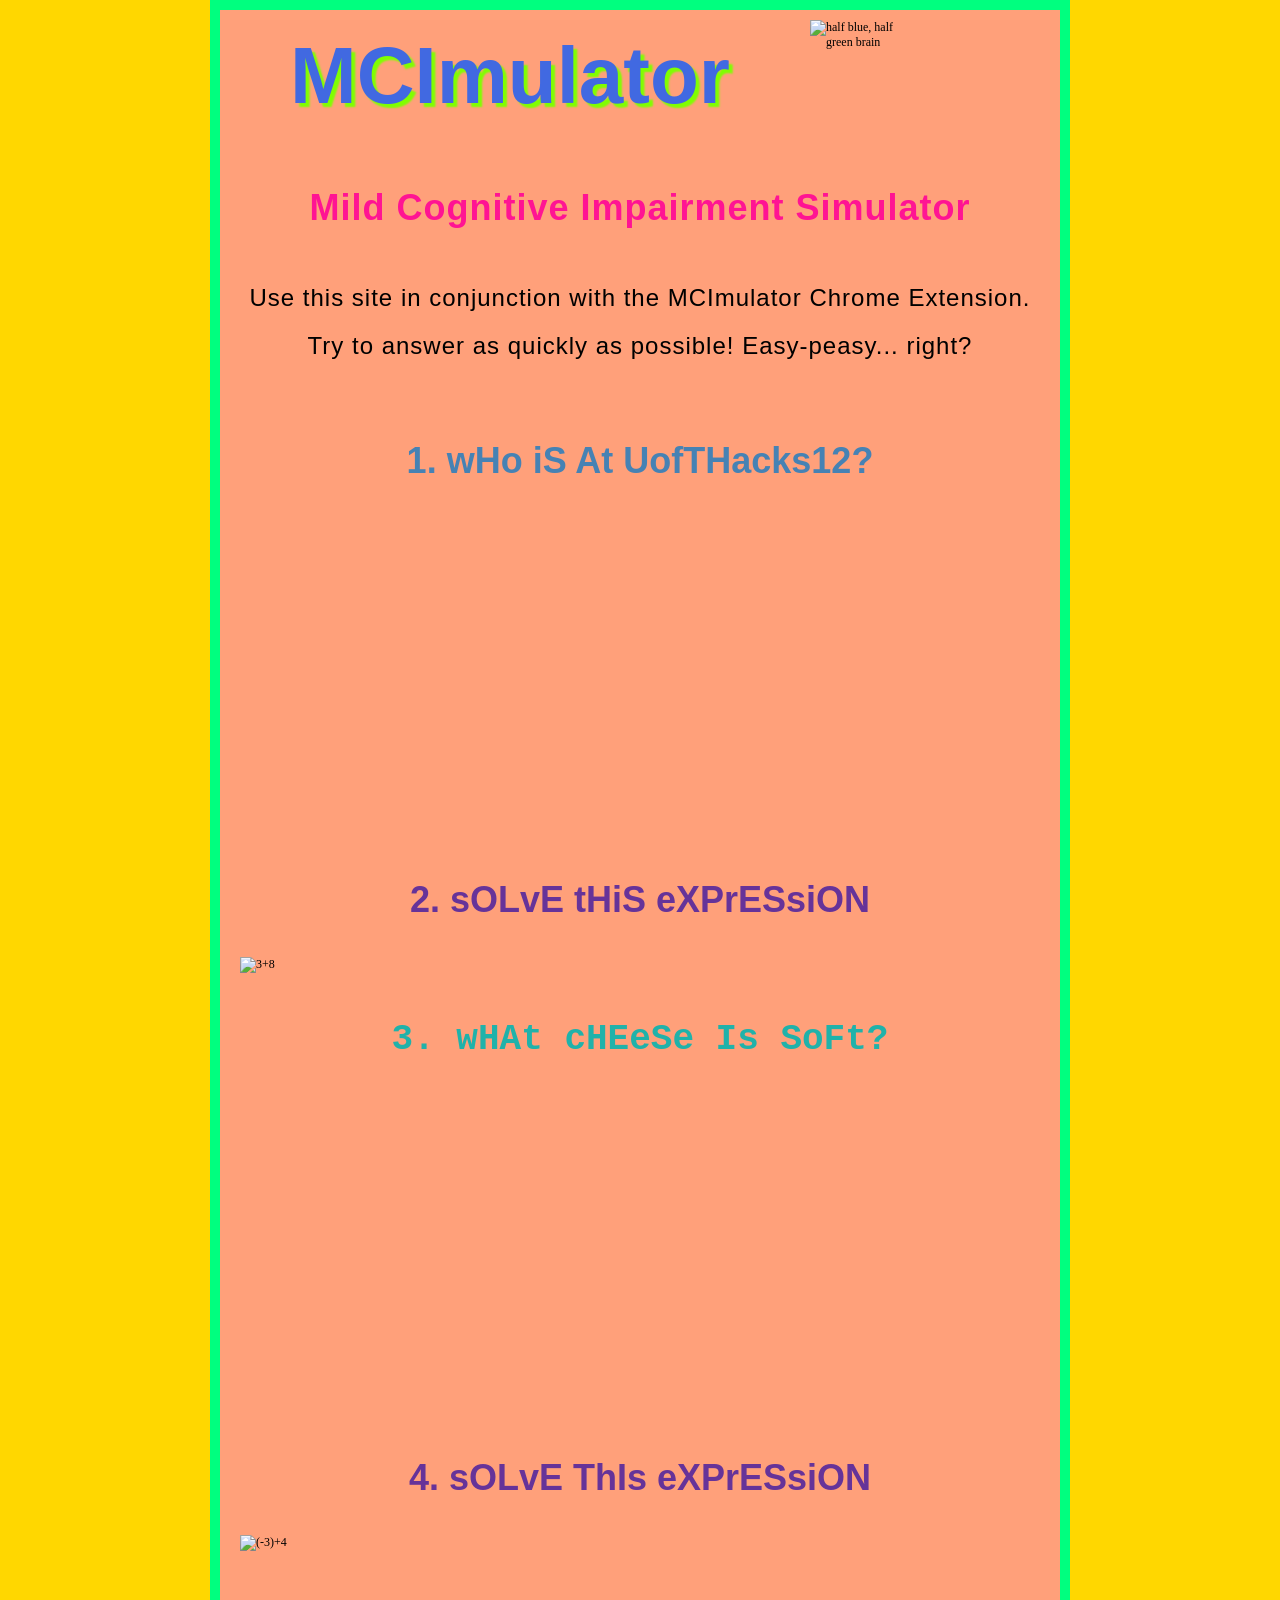
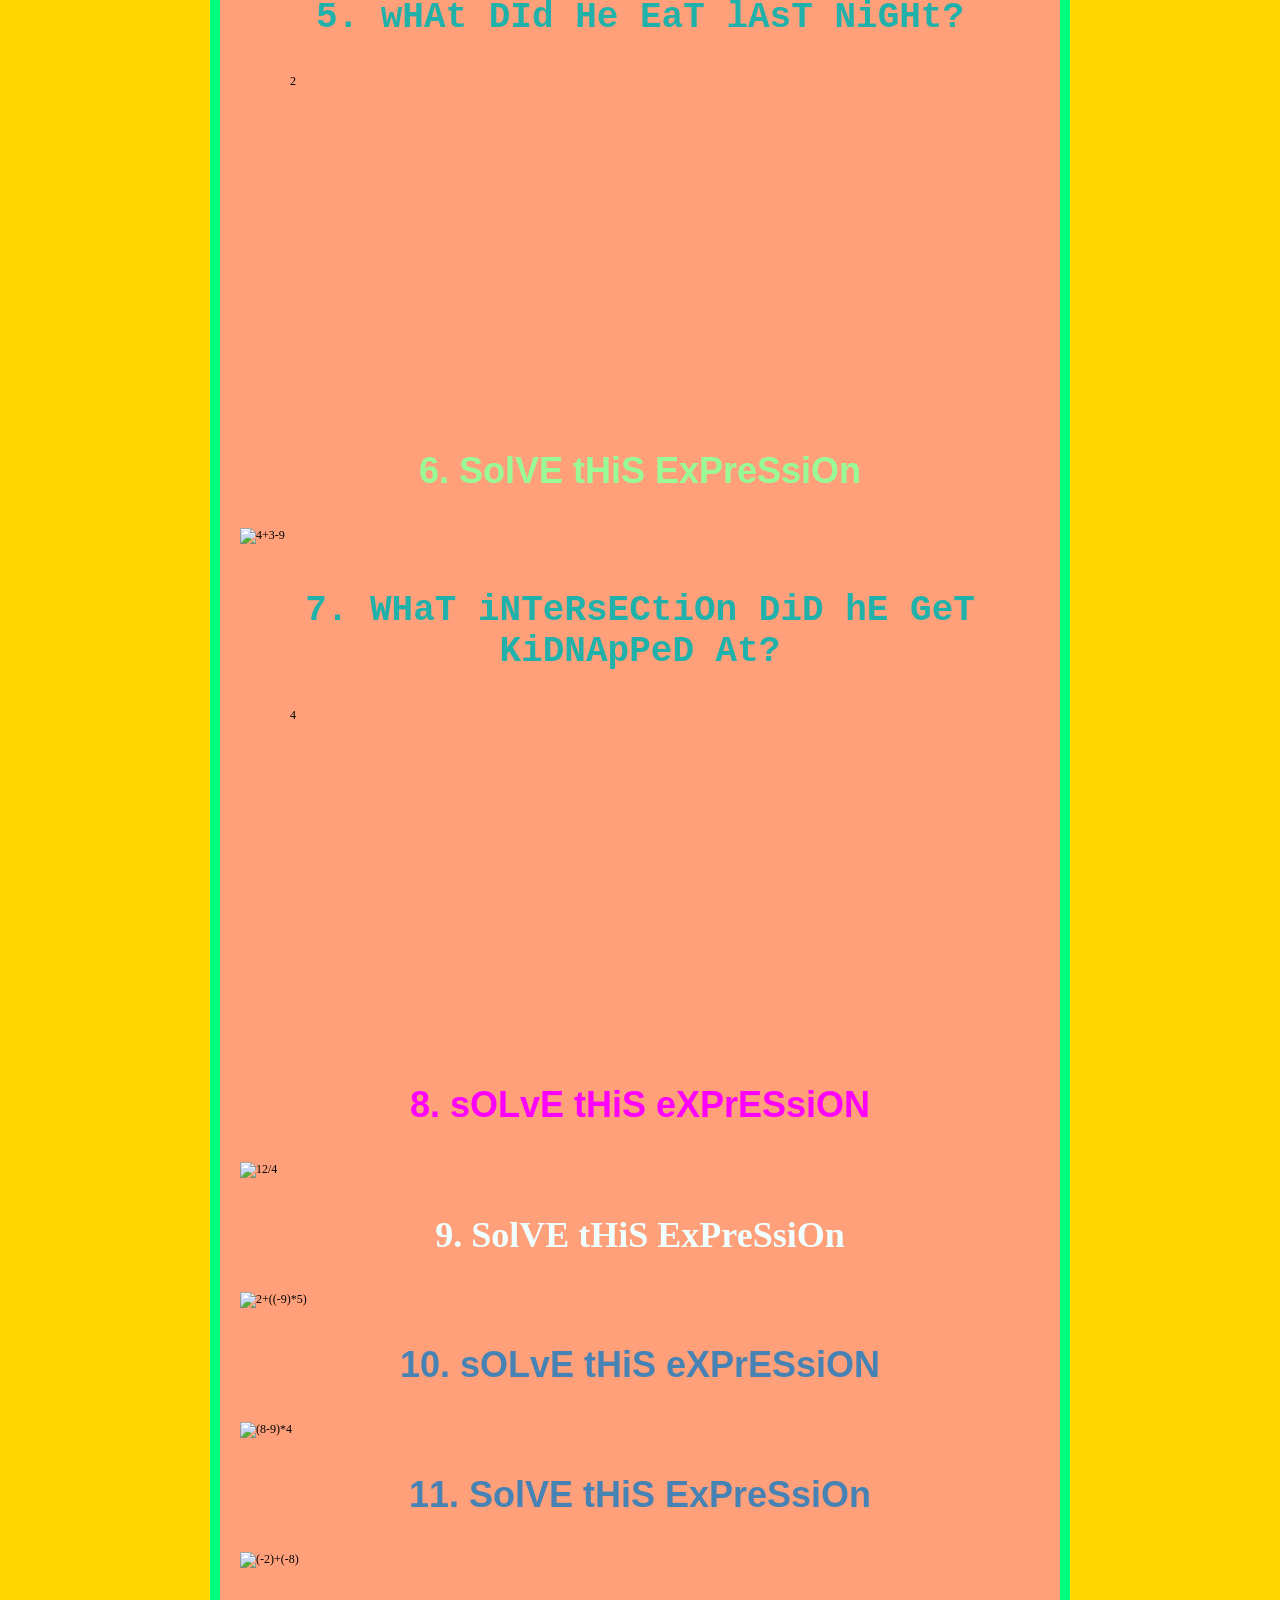
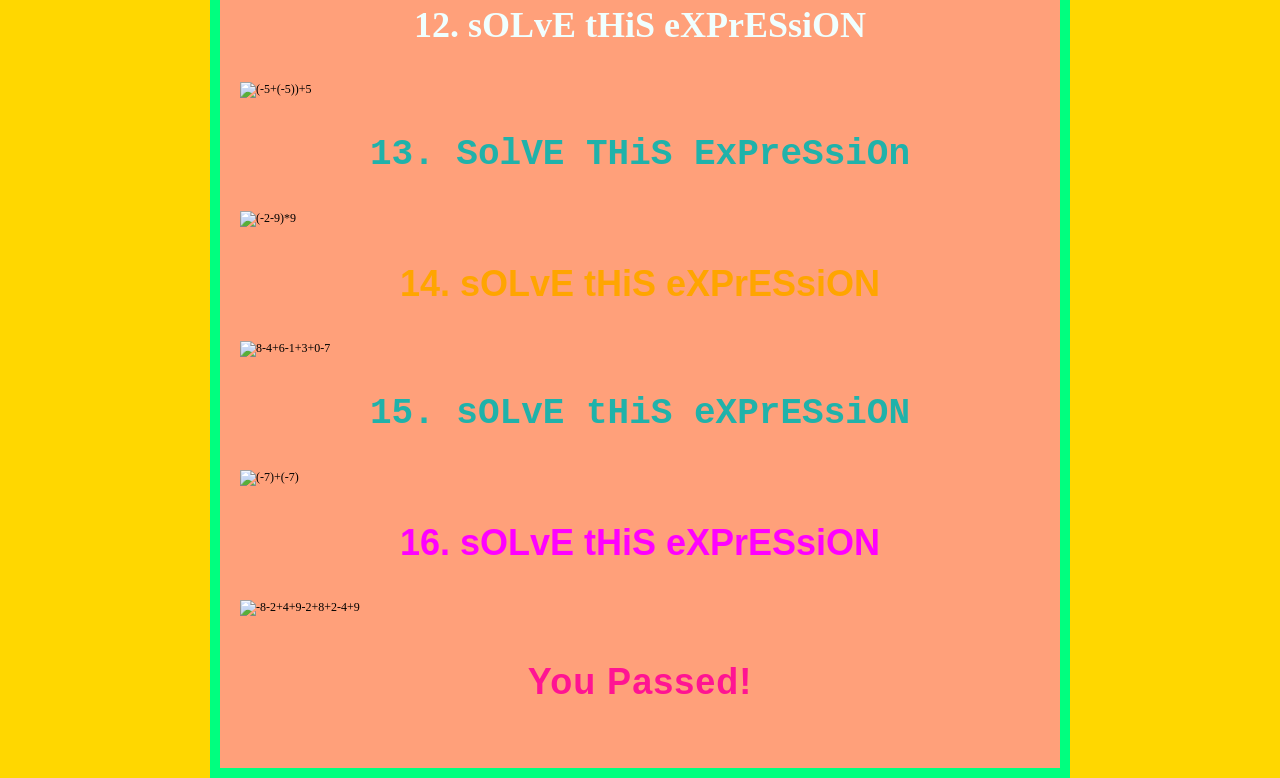
==== index.html @ c7f9fdfa "Rename mci.html to index.html" ====
<!doctype html>
<html lang="en-US">
  <head>
    <meta charset="utf-8" />
    <meta name="viewport" content="width=device-width" />
    <title>MCImulator</title>
    <link href="styles.css" rel="stylesheet" />

  </head>
  <body>
    <div id="container">
        <h1 style="display: flex; align-items: center; justify-content: center; gap: 1px;">MCImulator</h1>
        <img src="media/MCImulation Logo.png" alt="half blue, half green brain" width="100">
    </div>
    <!-- <h1 style="display: flex; align-items: center; justify-content: center; gap: 1px;">MCImulator <img src="media/MCImulation Logo.png" alt="half blue, half green brain" width="100"></h1> -->
    <h2><span class="l1">M</span>ild <span class="l1">C</span>ognitive <span class="l1">I</span>mpairment Si<span>mulator</span></h2>
    <p>
        Use this site in conjunction with the MCImulator Chrome Extension. Try to answer as quickly as possible! Easy-peasy... right?
    </p>
    <div id="vid">
    <h3 class="arial">1. wHo iS At UofTHacks12?</h3> 
    <iframe width="560" height="315" src="https://www.youtube.com/embed/pfW7YsbpO_c?si=8hhkk6MsykZkpwjB" title="YouTube video player" frameborder="0" allow="accelerometer; autoplay; clipboard-write; encrypted-media; gyroscope; picture-in-picture; web-share" referrerpolicy="strict-origin-when-cross-origin" allowfullscreen></iframe>
    <!--george--> 
    </div>

    <h3 class="brush">2. sOLvE tHiS eXPrESsiON</h3> 
    <img src="media/MCI Presentation.png" alt="3+8">
    
    <div id="vid">
    <h3 class="courier">3. wHAt cHEeSe Is SoFt?</h3> 
    <iframe width="560" height="315" src="https://www.youtube.com/embed/h5Y9ZPLL_ys?si=SD8R52aSWU7B4dAI" title="YouTube video player" frameborder="0" allow="accelerometer; autoplay; clipboard-write; encrypted-media; gyroscope; picture-in-picture; web-share" referrerpolicy="strict-origin-when-cross-origin" allowfullscreen></iframe>
    <!--mozzarella-->
    </div>

    <h3 class="brush">4. sOLvE ThIs eXPrESsiON</h3>
    <img src="media/MCI Presentation (1).png" alt="(-3)+4">

    <div id="vid">
    <h3 class="courier">5. wHAt DId He EaT lAsT NiGHt?</h3> 2
    <iframe width="560" height="315" src="https://www.youtube.com/embed/h5Y9ZPLL_ys?si=SD8R52aSWU7B4dAI" title="YouTube video player" frameborder="0" allow="accelerometer; autoplay; clipboard-write; encrypted-media; gyroscope; picture-in-picture; web-share" referrerpolicy="strict-origin-when-cross-origin" allowfullscreen></iframe>
    <!--pizza-->
    </div>

    <h3 class="georgia">6. SolVE tHiS ExPreSsiOn</h3>
    <img src="media/MCI Presentation (2).png" alt="4+3-9">

    <div id="vid">
    <h3 class="courier">7. WHaT iNTeRsECtiOn DiD hE GeT KiDNApPeD At?</h3> 4
    <iframe width="560" height="315" src="https://www.youtube.com/embed/x5O-ogZG8YE?si=rs9aTroU1ZlmFCUt" title="YouTube video player" frameborder="0" allow="accelerometer; autoplay; clipboard-write; encrypted-media; gyroscope; picture-in-picture; web-share" referrerpolicy="strict-origin-when-cross-origin" allowfullscreen></iframe>
    <!--spadina and yonge-->
    </div>

    <h3 class="century">8. sOLvE tHiS eXPrESsiON</h3>
    <img src="media/MCI Presentation (3).png" alt="12/4">
    <h3 class="roman">9. SolVE tHiS ExPreSsiOn</h3>
    <img src="media/MCI Presentation (4).png" alt="2+((-9)*5)">
    <h3 class="arial">10. sOLvE tHiS eXPrESsiON</h3>
    <img src="media/MCI Presentation (5).png" alt="(8-9)*4">
    <h3 class="arial">11. SolVE tHiS ExPreSsiOn</h3>
    <img src="media/MCI Presentation (6).png" alt="(-2)+(-8)">
    <h3 class="roman">12. sOLvE tHiS eXPrESsiON</h3>
    <img src="media/MCI Presentation (7).png" alt="(-5+(-5))+5">
    <h3 class="courier">13. SolVE THiS ExPreSsiOn</h3>
    <img src="media/MCI Presentation (8).png" alt="(-2-9)*9">
    <h3 class="bradley">14. sOLvE tHiS eXPrESsiON</h3> 
    <img src="media/MCI Presentation (9).png" alt="8-4+6-1+3+0-7">
    <h3 class="courier">15. sOLvE tHiS eXPrESsiON</h3>
    <img src="media/MCI Presentation (10).png" alt="(-7)+(-7)">
    <h3 class="century">16. sOLvE tHiS eXPrESsiON</h3>
    <img src="media/MCI Presentation (11).png" alt="-8-2+4+9-2+8+2-4+9">

    <h2>You Passed!</h2>
</body>
</html>
---- styles.css ----
h2{
    color: deeppink;
    font-size: 36px;
    text-align: center;
    line-height: 2;
    letter-spacing: 1px;
    font-family: Arial, Helvetica, sans-serif

}

p{
    color: black;
    font-size: 24px;
    text-align: center;
    line-height: 2;
    letter-spacing: 1px;
    font-family: Arial, Helvetica, sans-serif
}

h1{
    display: flex;
    align-items: center;
    justify-content: center;
    gap: 1px; /* Adds space between text and image */
    color: royalblue;
    font-size: 80px;
    margin: 0px;
    padding: 10px 0px;
    text-shadow: 4px 4px 2px chartreuse;
    font-family: Arial, Helvetica, sans-serif;
}
a{
    color: rebeccapurple;
    font-size: 24px;
    line-height: 2;
    letter-spacing: 1px;
}
html{
    font-size: 12px;
    font-family: "Ubuntu", serif;
    background-color: gold;
}
body{
    width: 800px;
    margin: 0 auto;
    background-color: lightsalmon;
    padding: 0px 20px 20px 20px;
    border: 10px solid springgreen;
}
img{
    display: block;
    margin: 0 auto;
    max-width: 100%;
}
.roman{
    font-size: 36px;
    text-align: center;
    font-family: 'Times New Roman', Times, serif;
    color:azure;
}

.brush{
    font-size: 36px;
    text-align: center;
    font-family:'Lucida Sans', 'Lucida Sans Regular', 'Lucida Grande', 'Lucida Sans Unicode', Geneva, Verdana, sans-serif;
    color: rebeccapurple;
}

.courier{
    font-size: 36px;
    text-align: center;
    font-family:'Courier New', Courier, monospace;
    color: lightseagreen;
}

.century{
    font-size: 36px;
    text-align: center;
    font-family:Arial, Helvetica, sans-serif;
    color: fuchsia;
}

.bradley{
    font-size: 36px;
    text-align: center;
    font-family:Impact, Haettenschweiler, 'Arial Narrow Bold', sans-serif;
    color: orange;
}

.georgia{
    font-size: 36px;
    text-align: center;
    font-family:'Segoe UI', Tahoma, Geneva, Verdana, sans-serif;
    color: palegreen
}

.arial{
    font-size: 36px;
    text-align: center;
    font-family:'Franklin Gothic Medium', 'Arial Narrow', Arial, sans-serif;
    color: steelblue;
}

.l1{
    font-weight: bold;
}

#container{
    display: flex;
    flex-direction: row;   
    justify-content: center;
    padding:10px 50px;
}

#vid{
    display: flex;
    flex-direction: column;   
    justify-content: center;
    padding:10px 50px;
}


iframe{
    margin-left:65px;
}
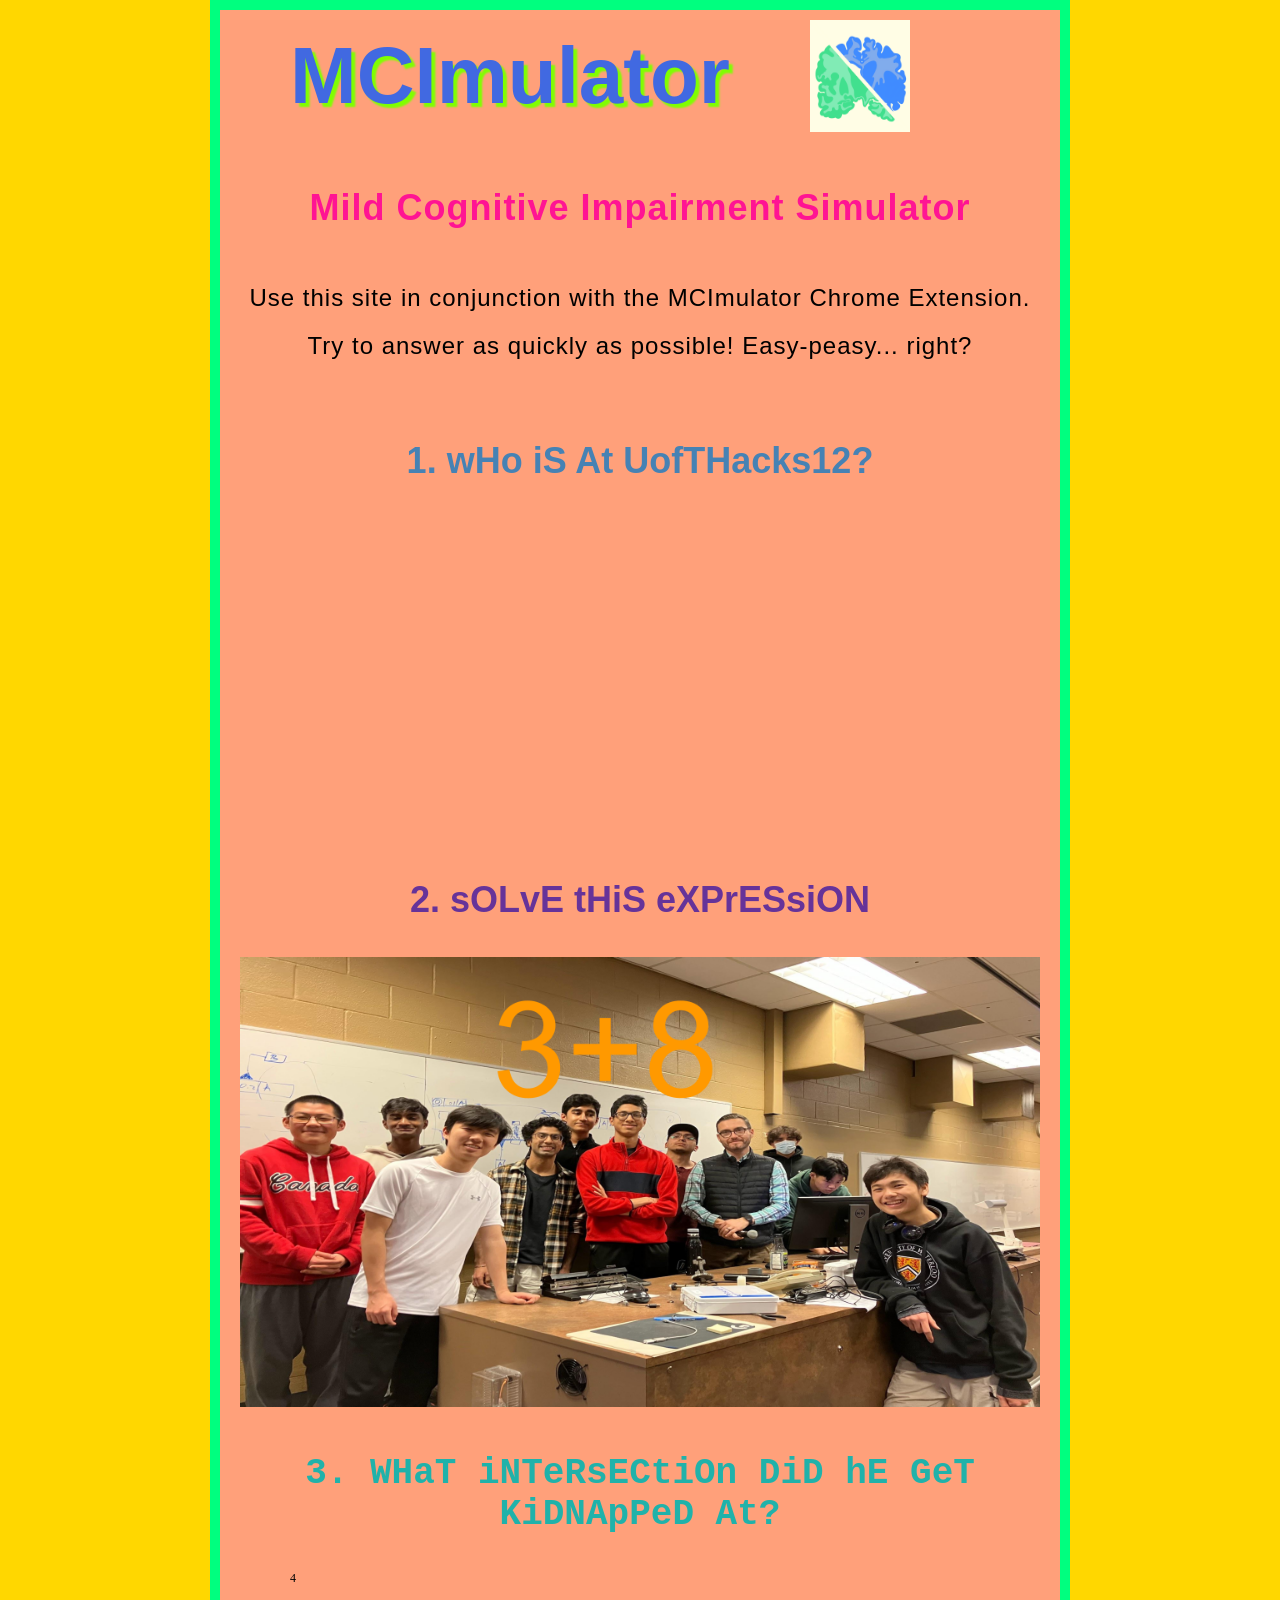
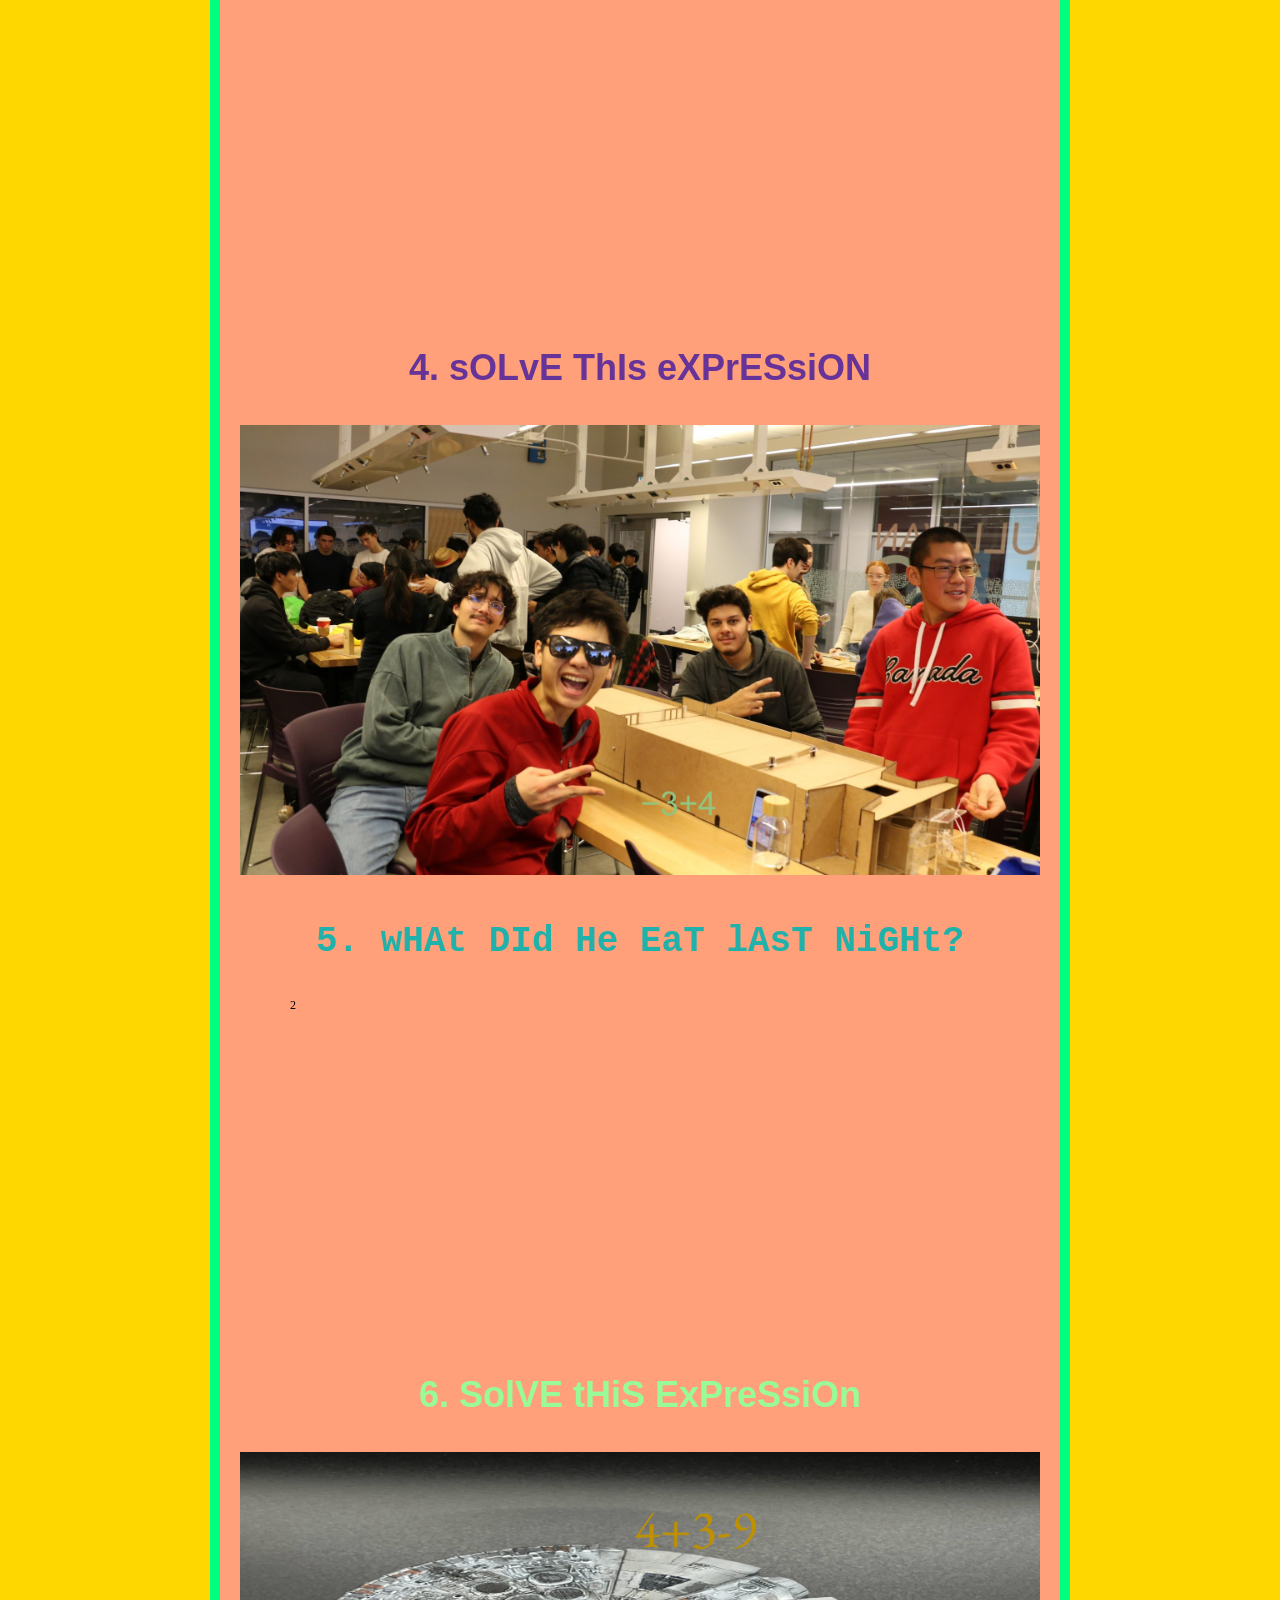
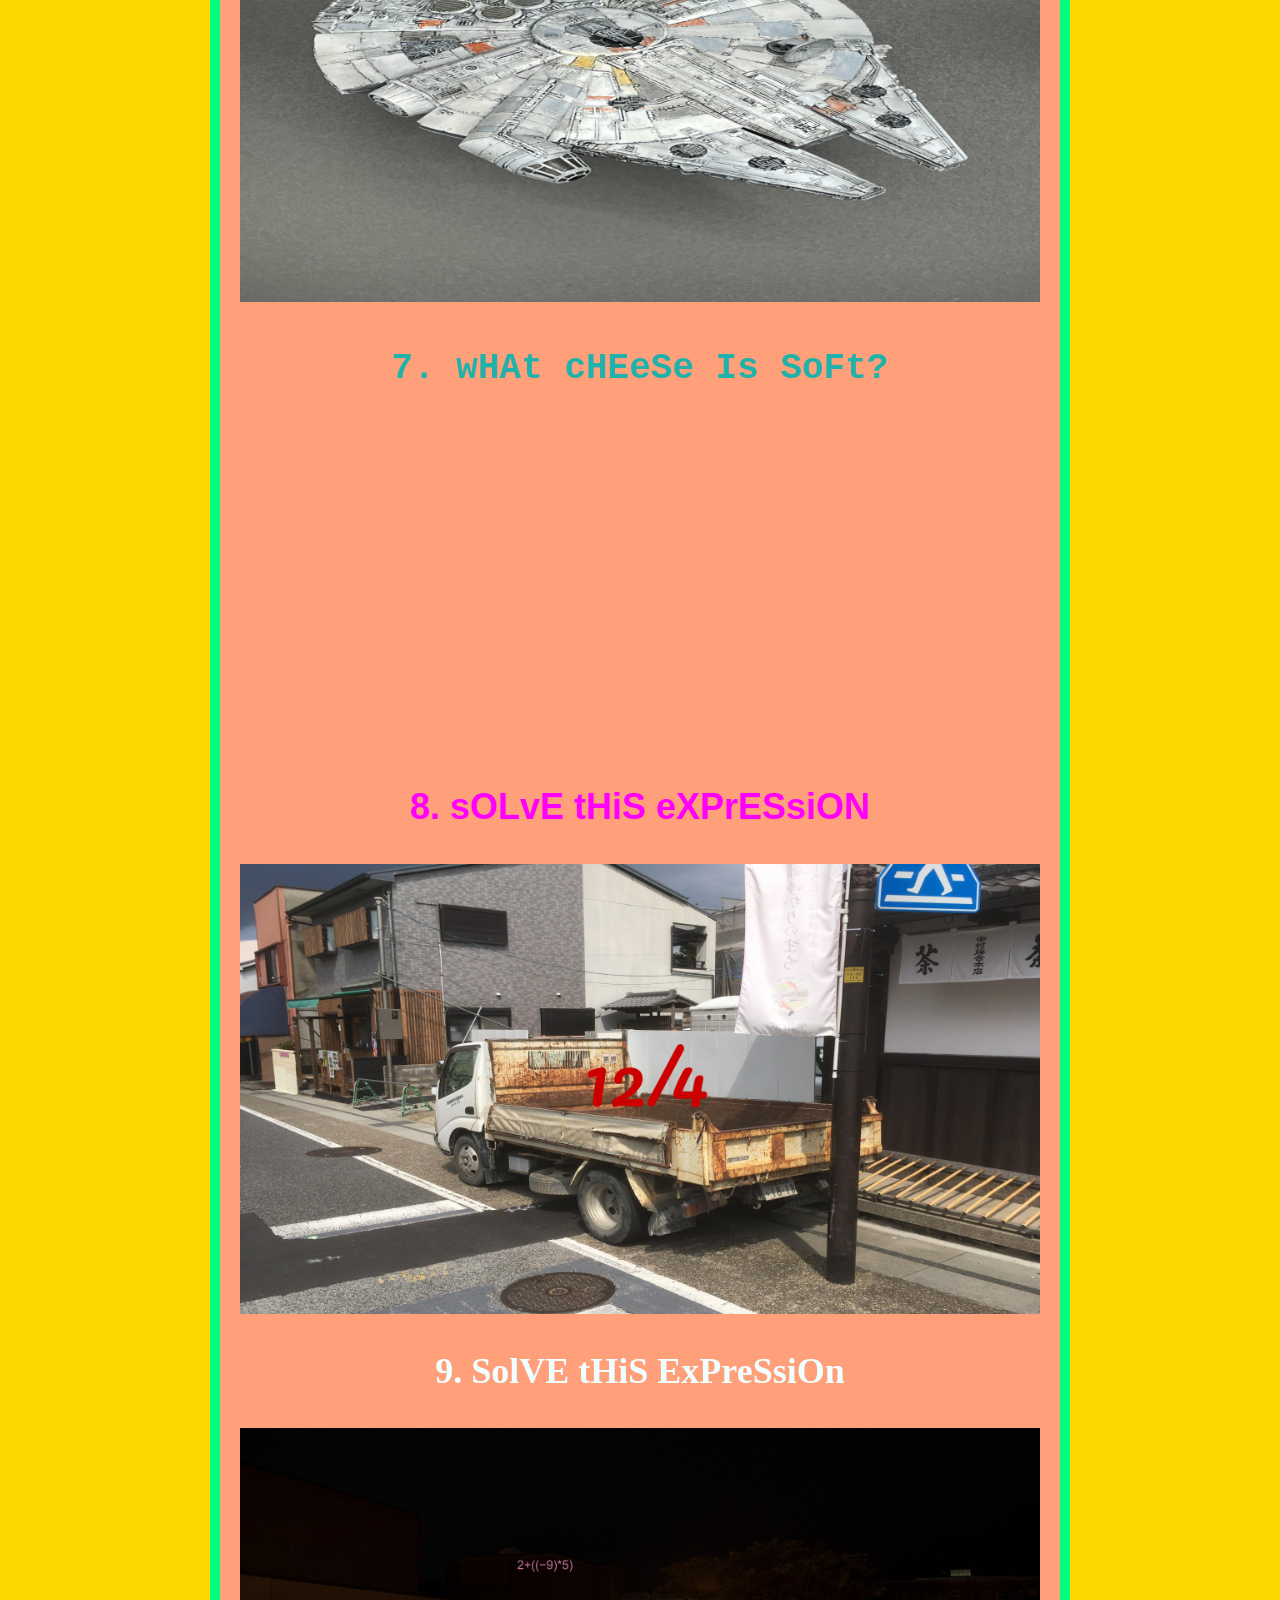
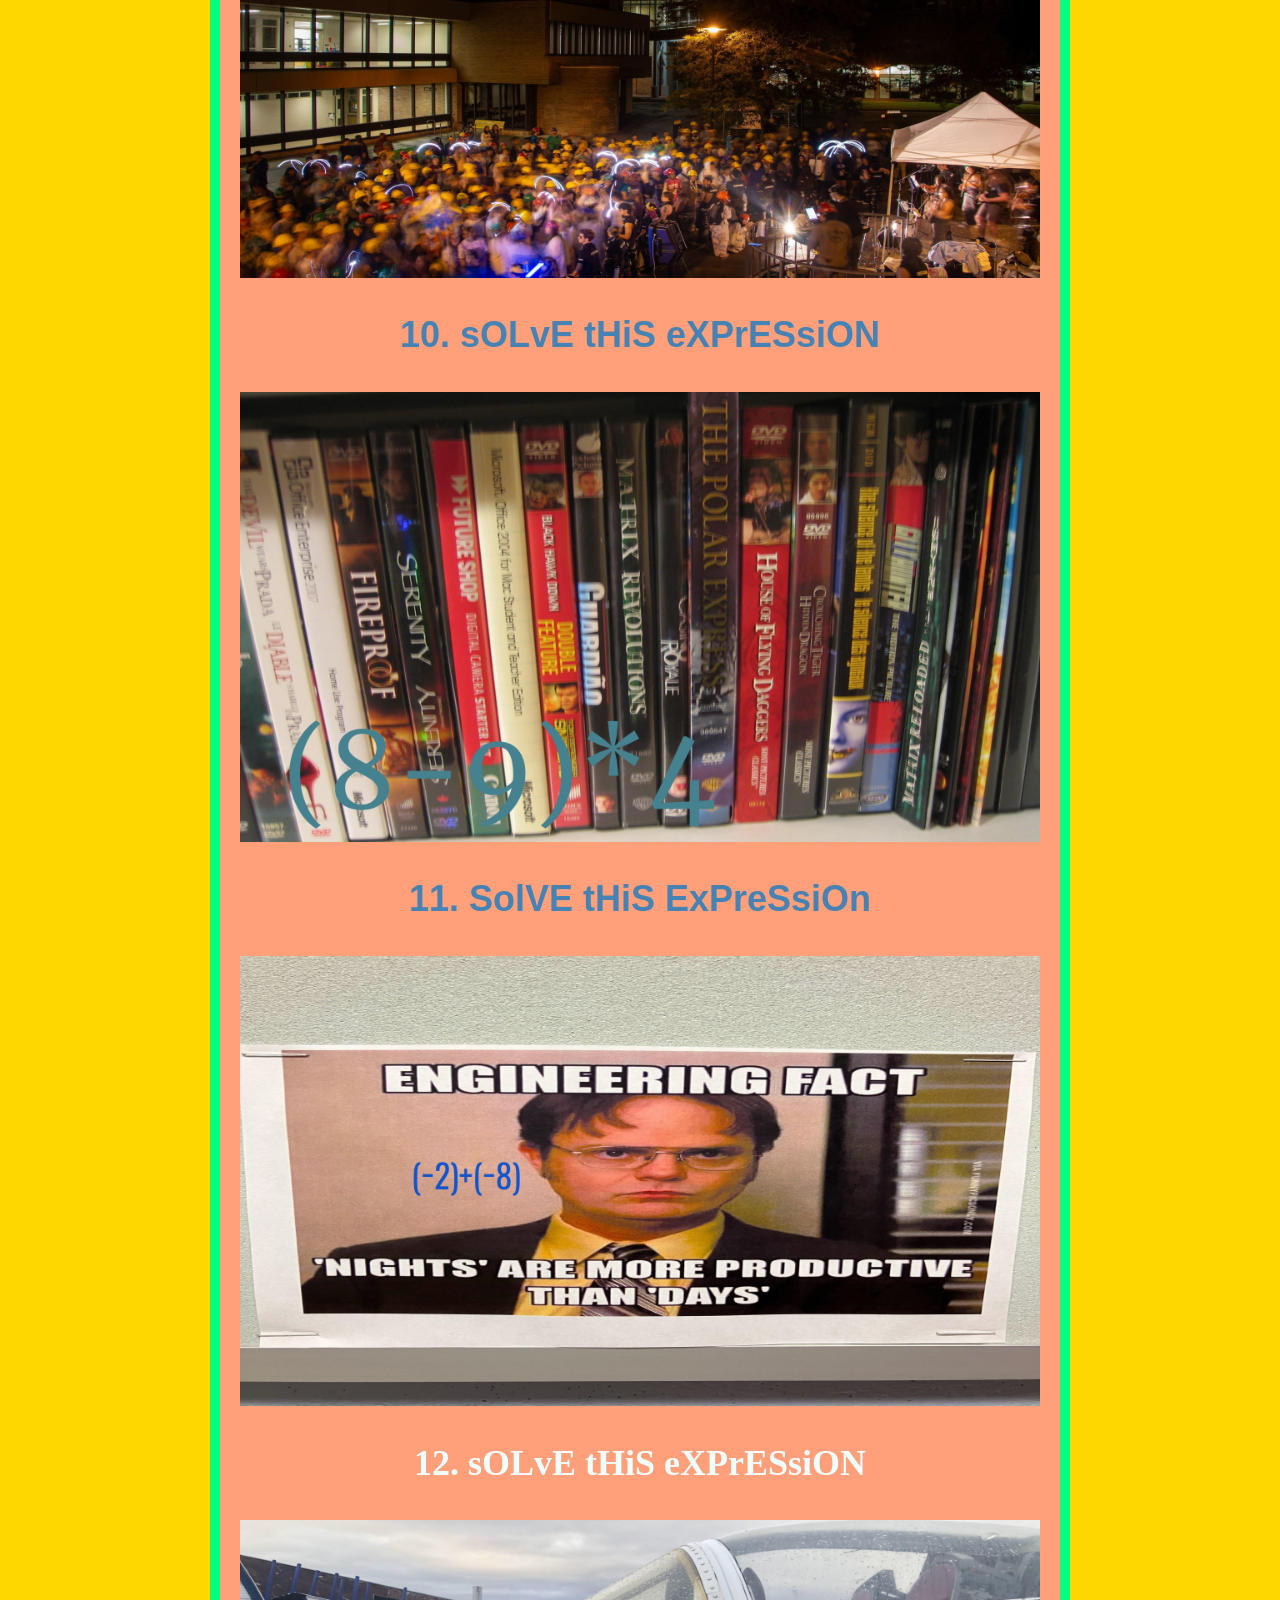
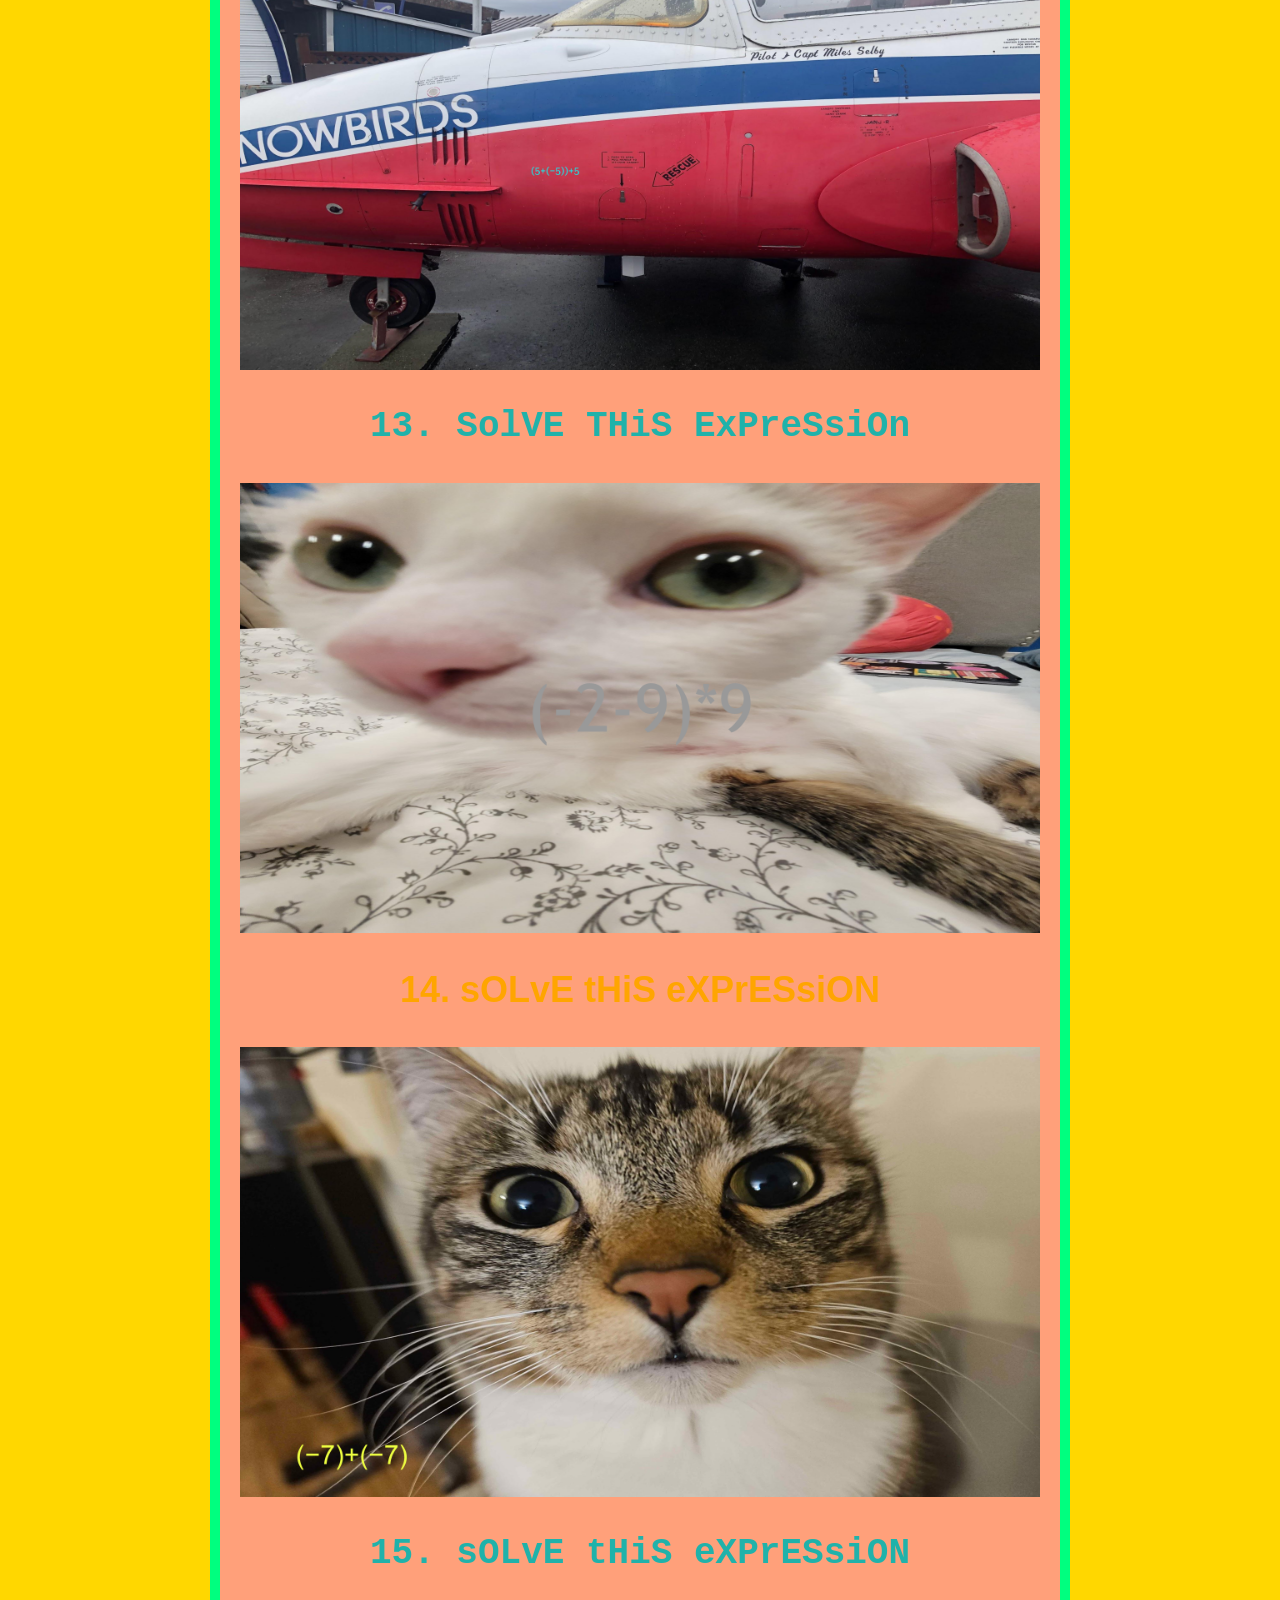
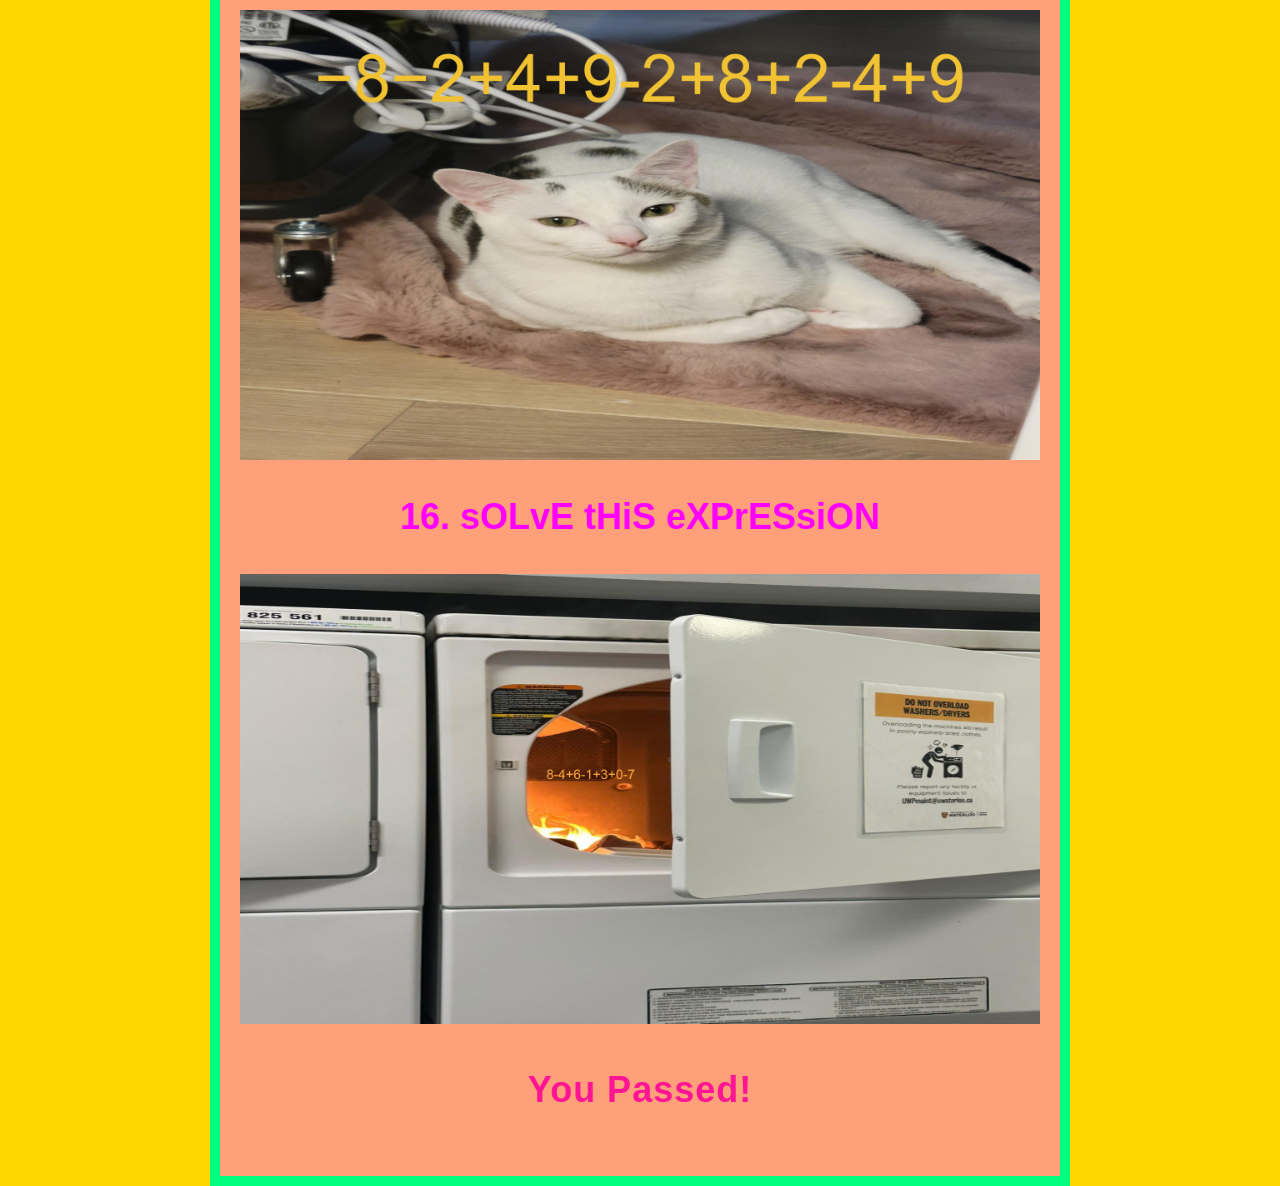
==== commit 52b2b864: "Updated video files" ====
--- a/index.html
+++ b/index.html
@@ -26,11 +26,12 @@
     <h3 class="brush">2. sOLvE tHiS eXPrESsiON</h3> 
     <img src="media/MCI Presentation.png" alt="3+8">
     
+
     <div id="vid">
-    <h3 class="courier">3. wHAt cHEeSe Is SoFt?</h3> 
-    <iframe width="560" height="315" src="https://www.youtube.com/embed/h5Y9ZPLL_ys?si=SD8R52aSWU7B4dAI" title="YouTube video player" frameborder="0" allow="accelerometer; autoplay; clipboard-write; encrypted-media; gyroscope; picture-in-picture; web-share" referrerpolicy="strict-origin-when-cross-origin" allowfullscreen></iframe>
-    <!--mozzarella-->
-    </div>
+        <h3 class="courier">3. WHaT iNTeRsECtiOn DiD hE GeT KiDNApPeD At?</h3> 4
+        <iframe width="560" height="315" src="https://www.youtube.com/embed/x5O-ogZG8YE?si=rs9aTroU1ZlmFCUt" title="YouTube video player" frameborder="0" allow="accelerometer; autoplay; clipboard-write; encrypted-media; gyroscope; picture-in-picture; web-share" referrerpolicy="strict-origin-when-cross-origin" allowfullscreen></iframe>
+        <!--spadina and yonge-->
+    </div> 
 
     <h3 class="brush">4. sOLvE ThIs eXPrESsiON</h3>
     <img src="media/MCI Presentation (1).png" alt="(-3)+4">
@@ -45,9 +46,9 @@
     <img src="media/MCI Presentation (2).png" alt="4+3-9">
 
     <div id="vid">
-    <h3 class="courier">7. WHaT iNTeRsECtiOn DiD hE GeT KiDNApPeD At?</h3> 4
-    <iframe width="560" height="315" src="https://www.youtube.com/embed/x5O-ogZG8YE?si=rs9aTroU1ZlmFCUt" title="YouTube video player" frameborder="0" allow="accelerometer; autoplay; clipboard-write; encrypted-media; gyroscope; picture-in-picture; web-share" referrerpolicy="strict-origin-when-cross-origin" allowfullscreen></iframe>
-    <!--spadina and yonge-->
+        <h3 class="courier">7. wHAt cHEeSe Is SoFt?</h3> 
+        <iframe width="560" height="315" src="https://www.youtube.com/embed/X0xkzBjS4HY?si=NI1M-CxV5UbT_n-z" title="YouTube video player" frameborder="0" allow="accelerometer; autoplay; clipboard-write; encrypted-media; gyroscope; picture-in-picture; web-share" referrerpolicy="strict-origin-when-cross-origin" allowfullscreen></iframe>
+        <!--mozzarella-->
     </div>
 
     <h3 class="century">8. sOLvE tHiS eXPrESsiON</h3>
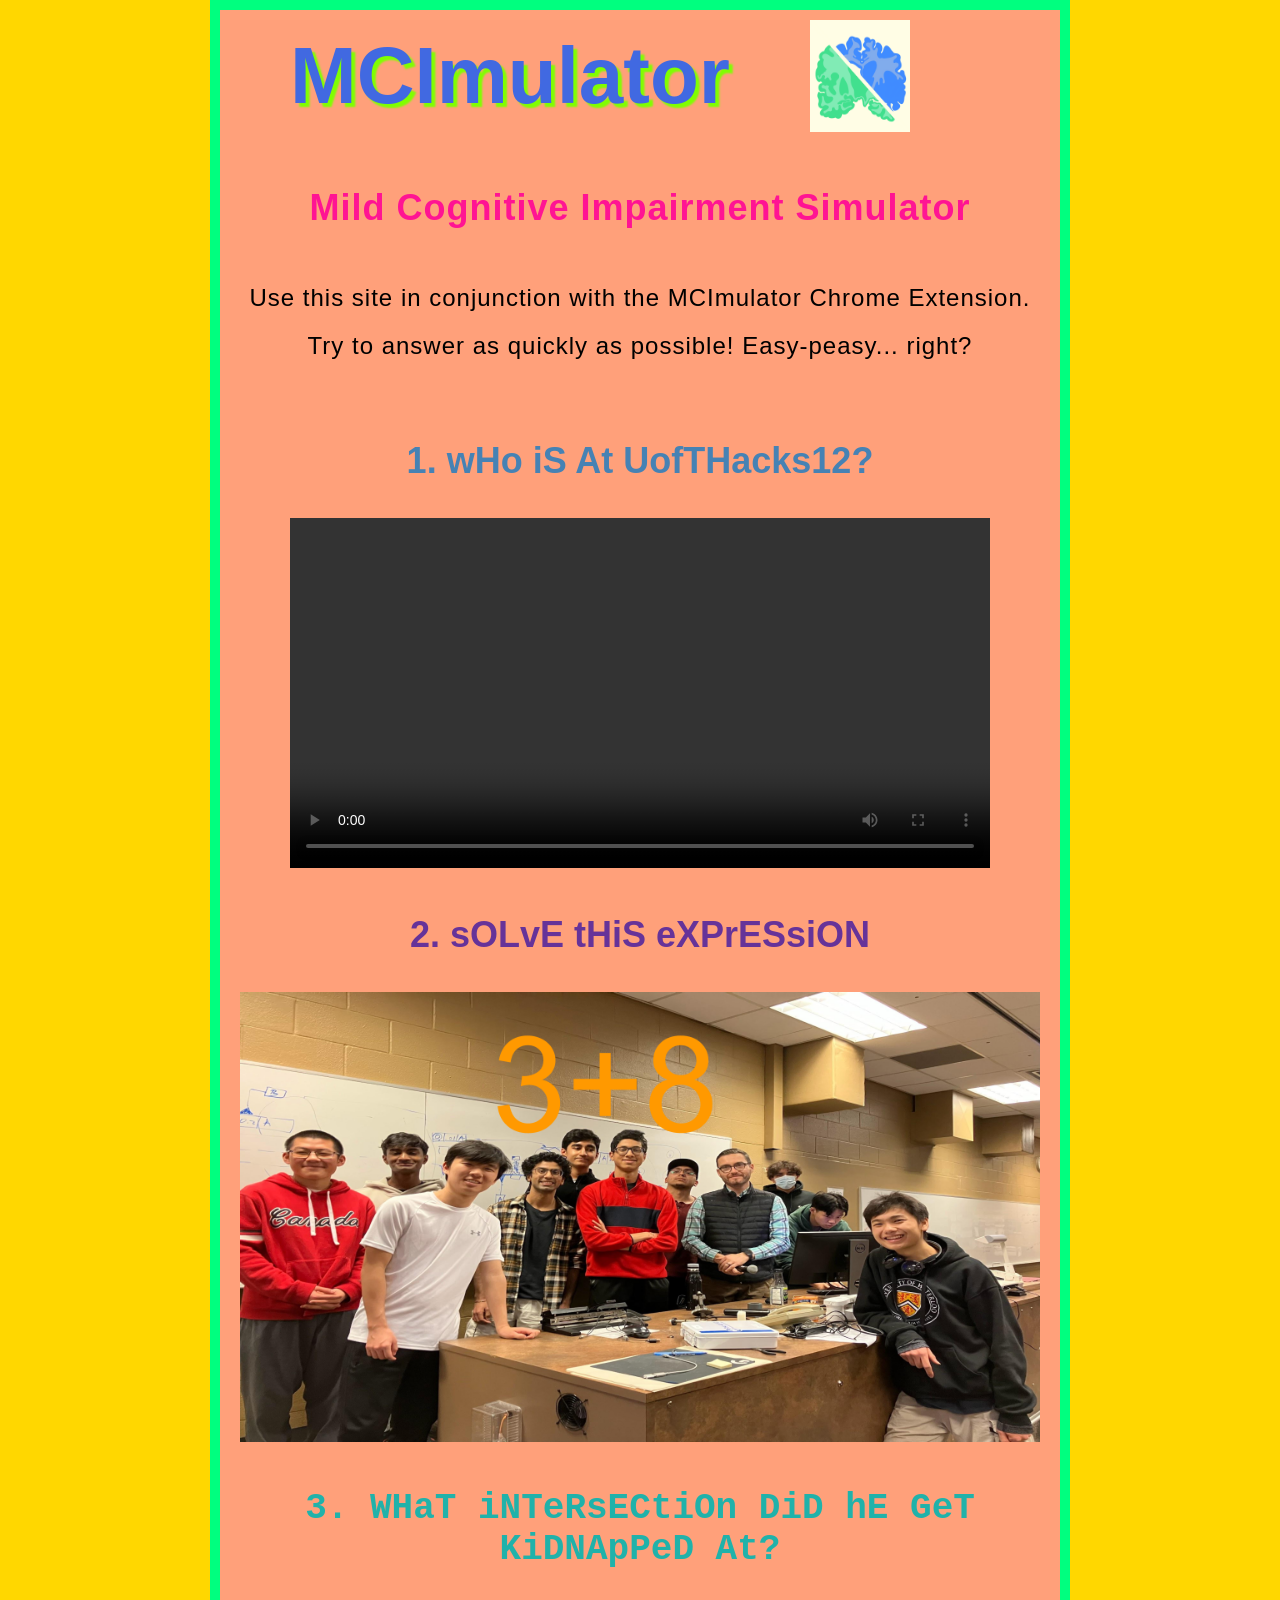
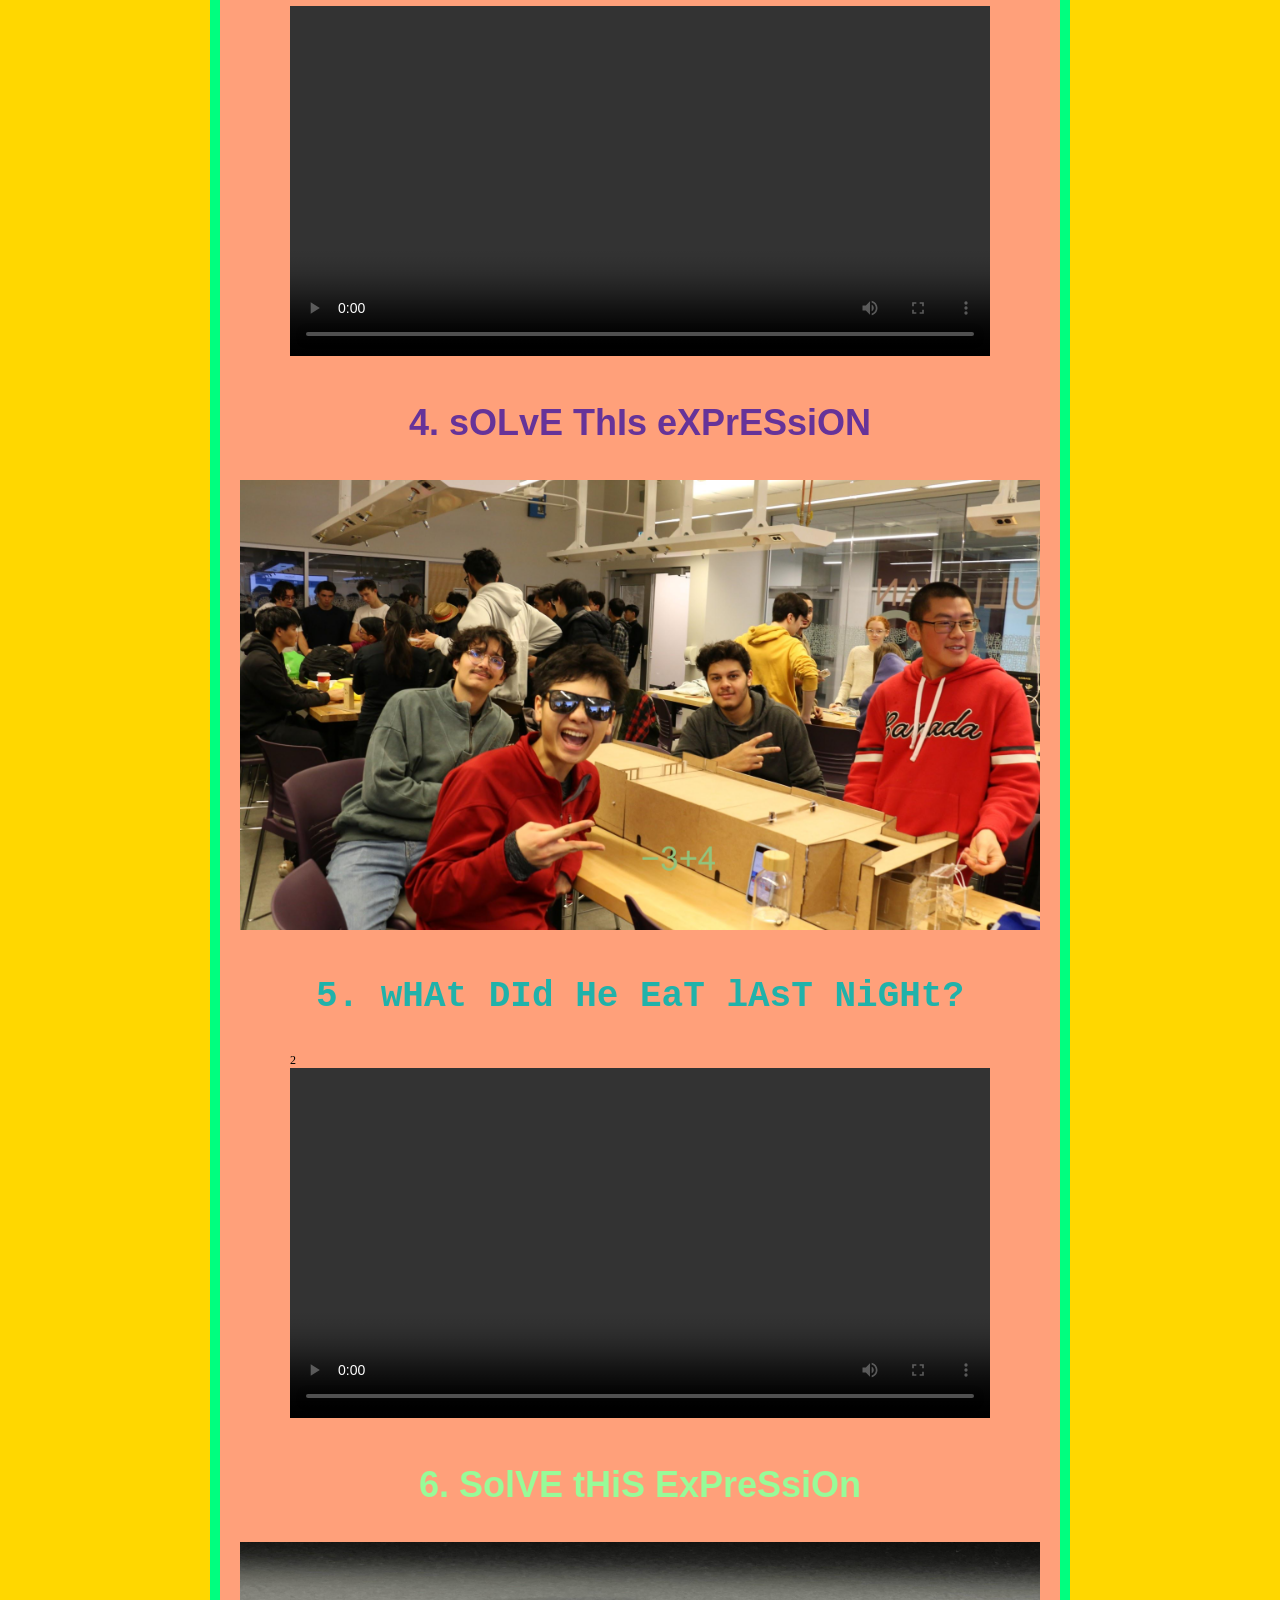
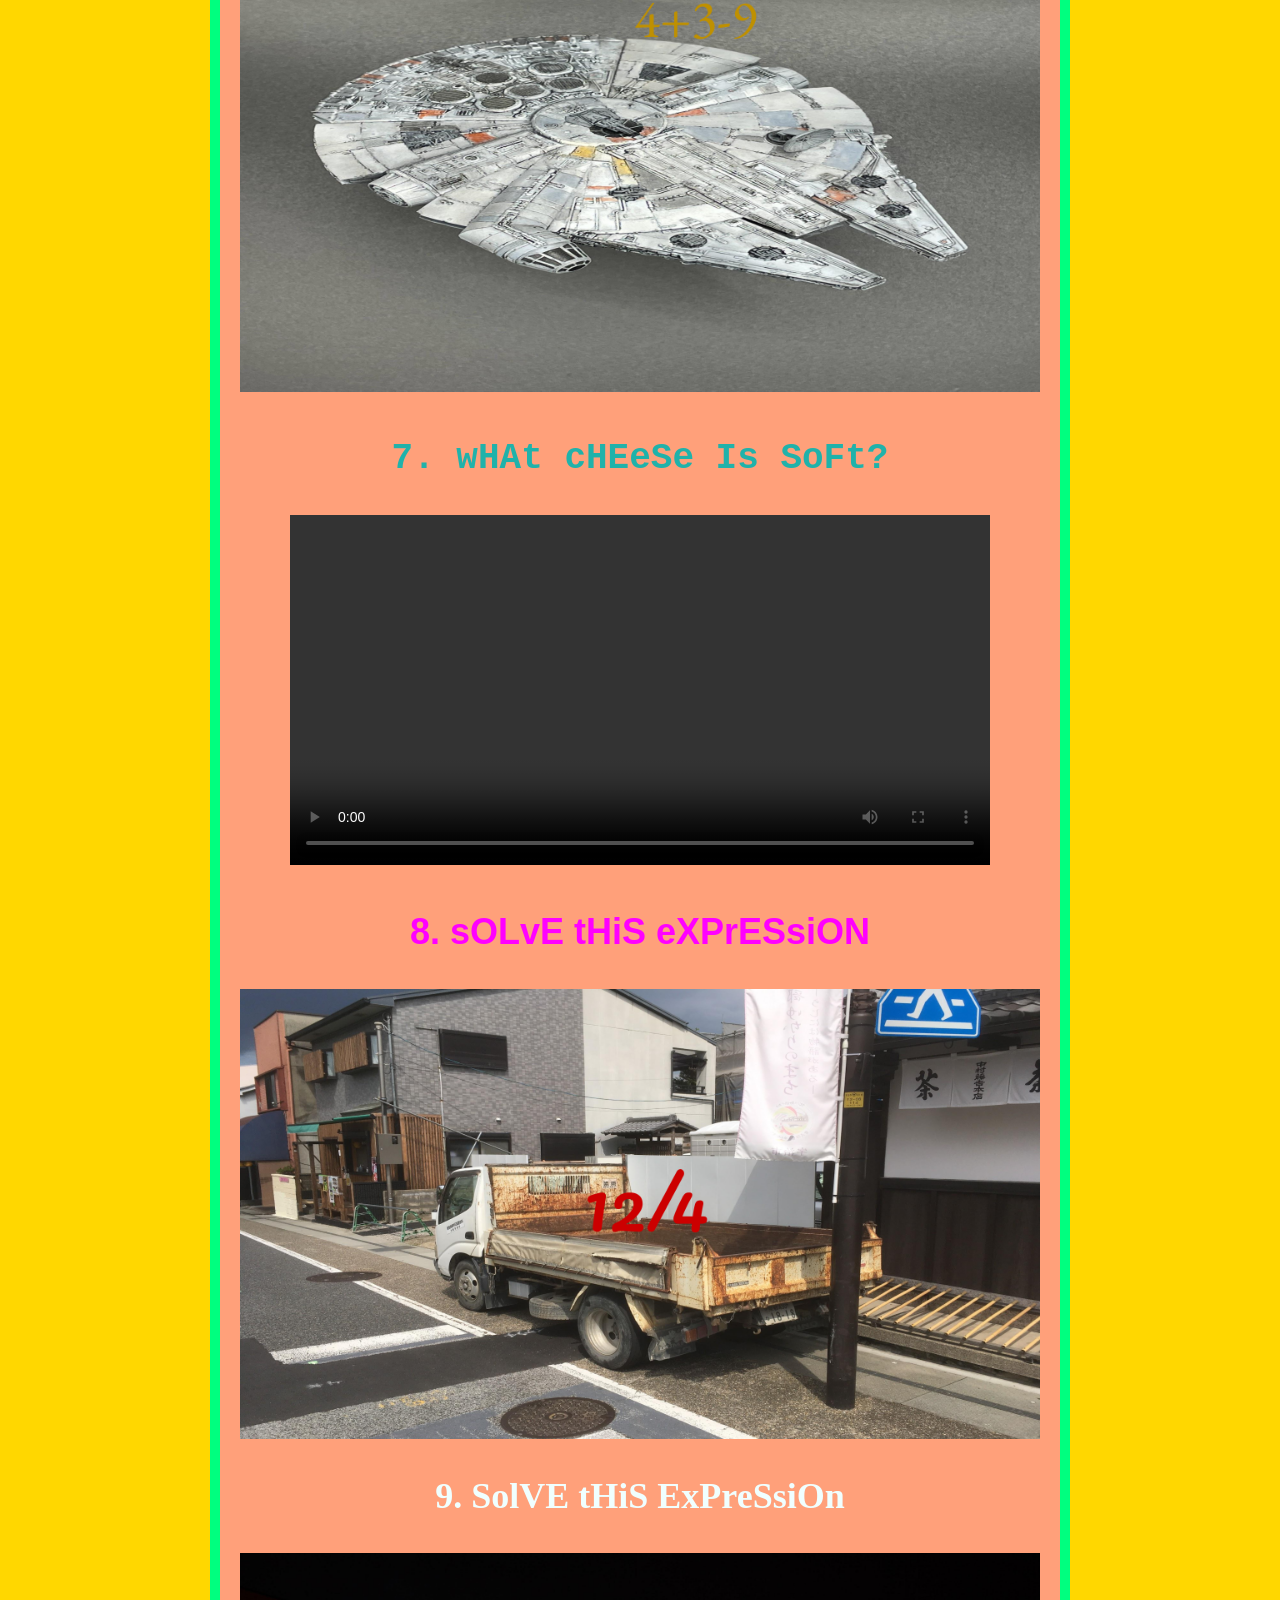
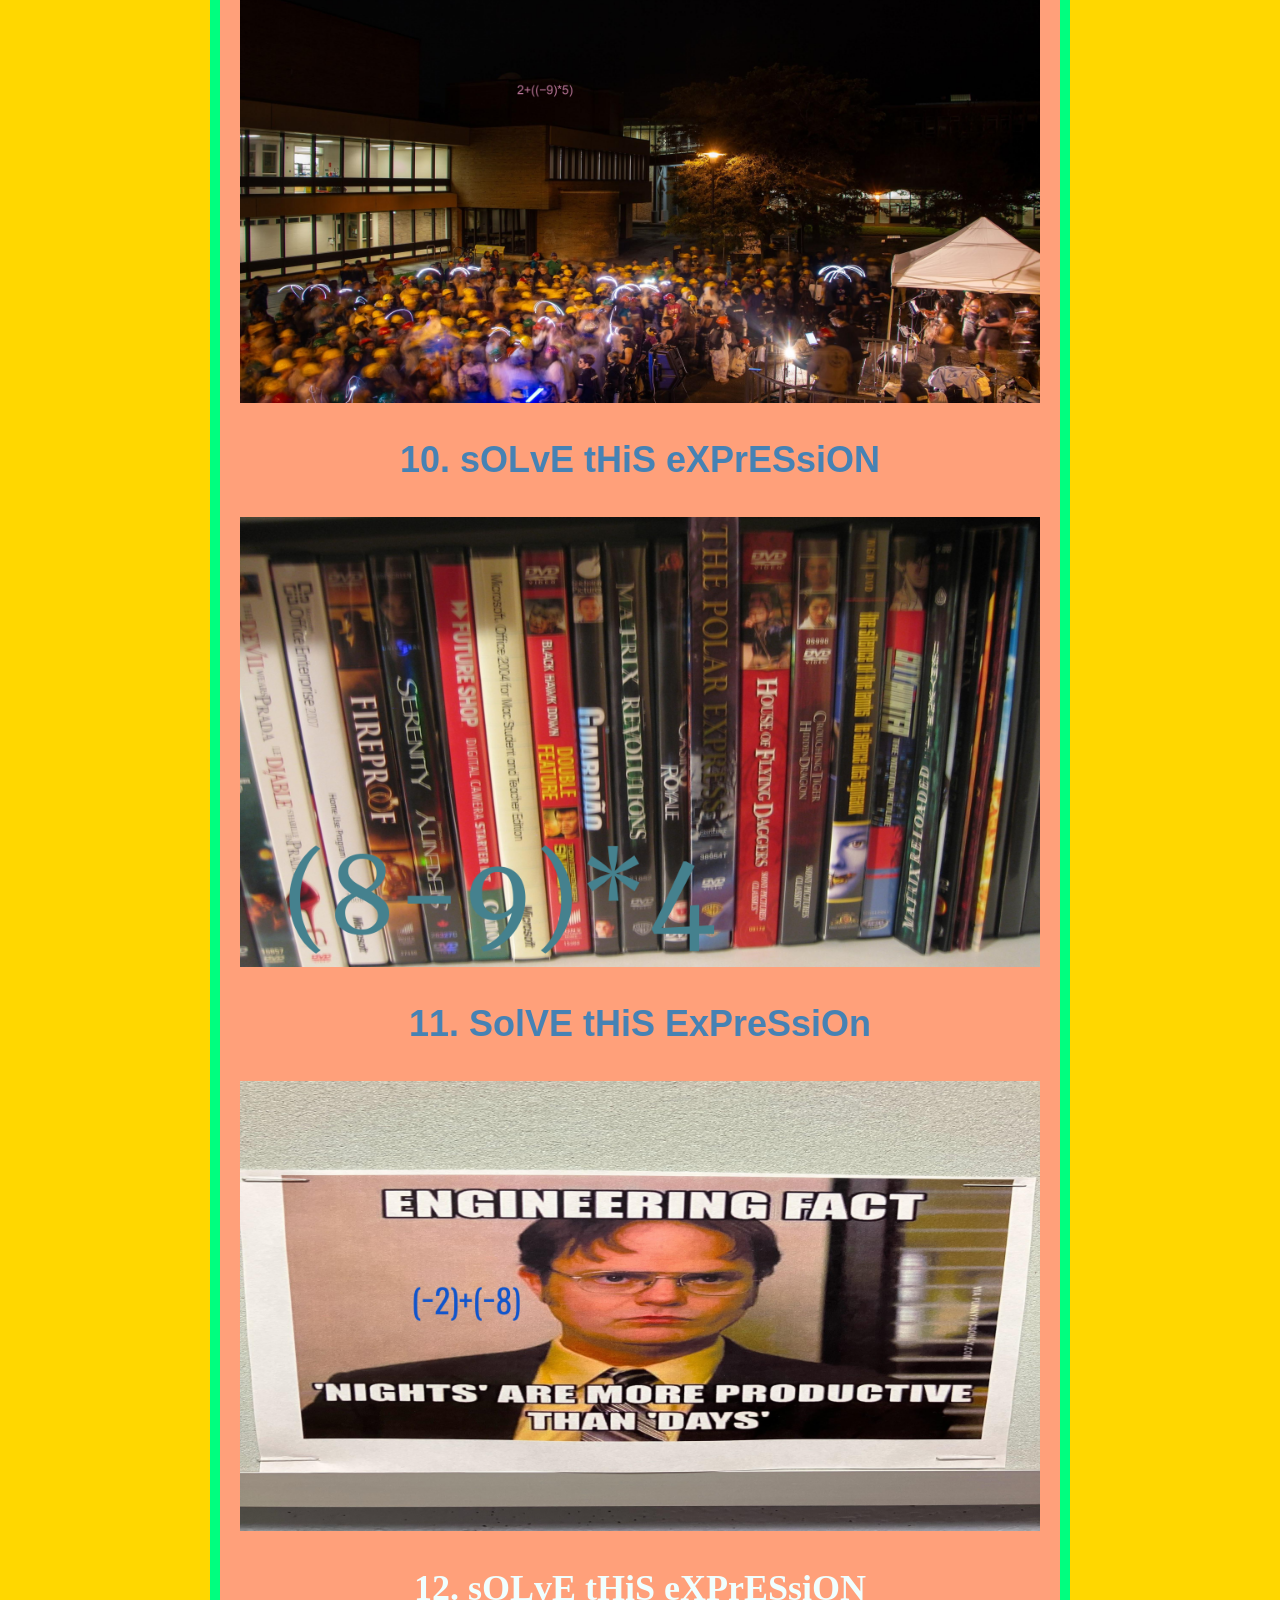
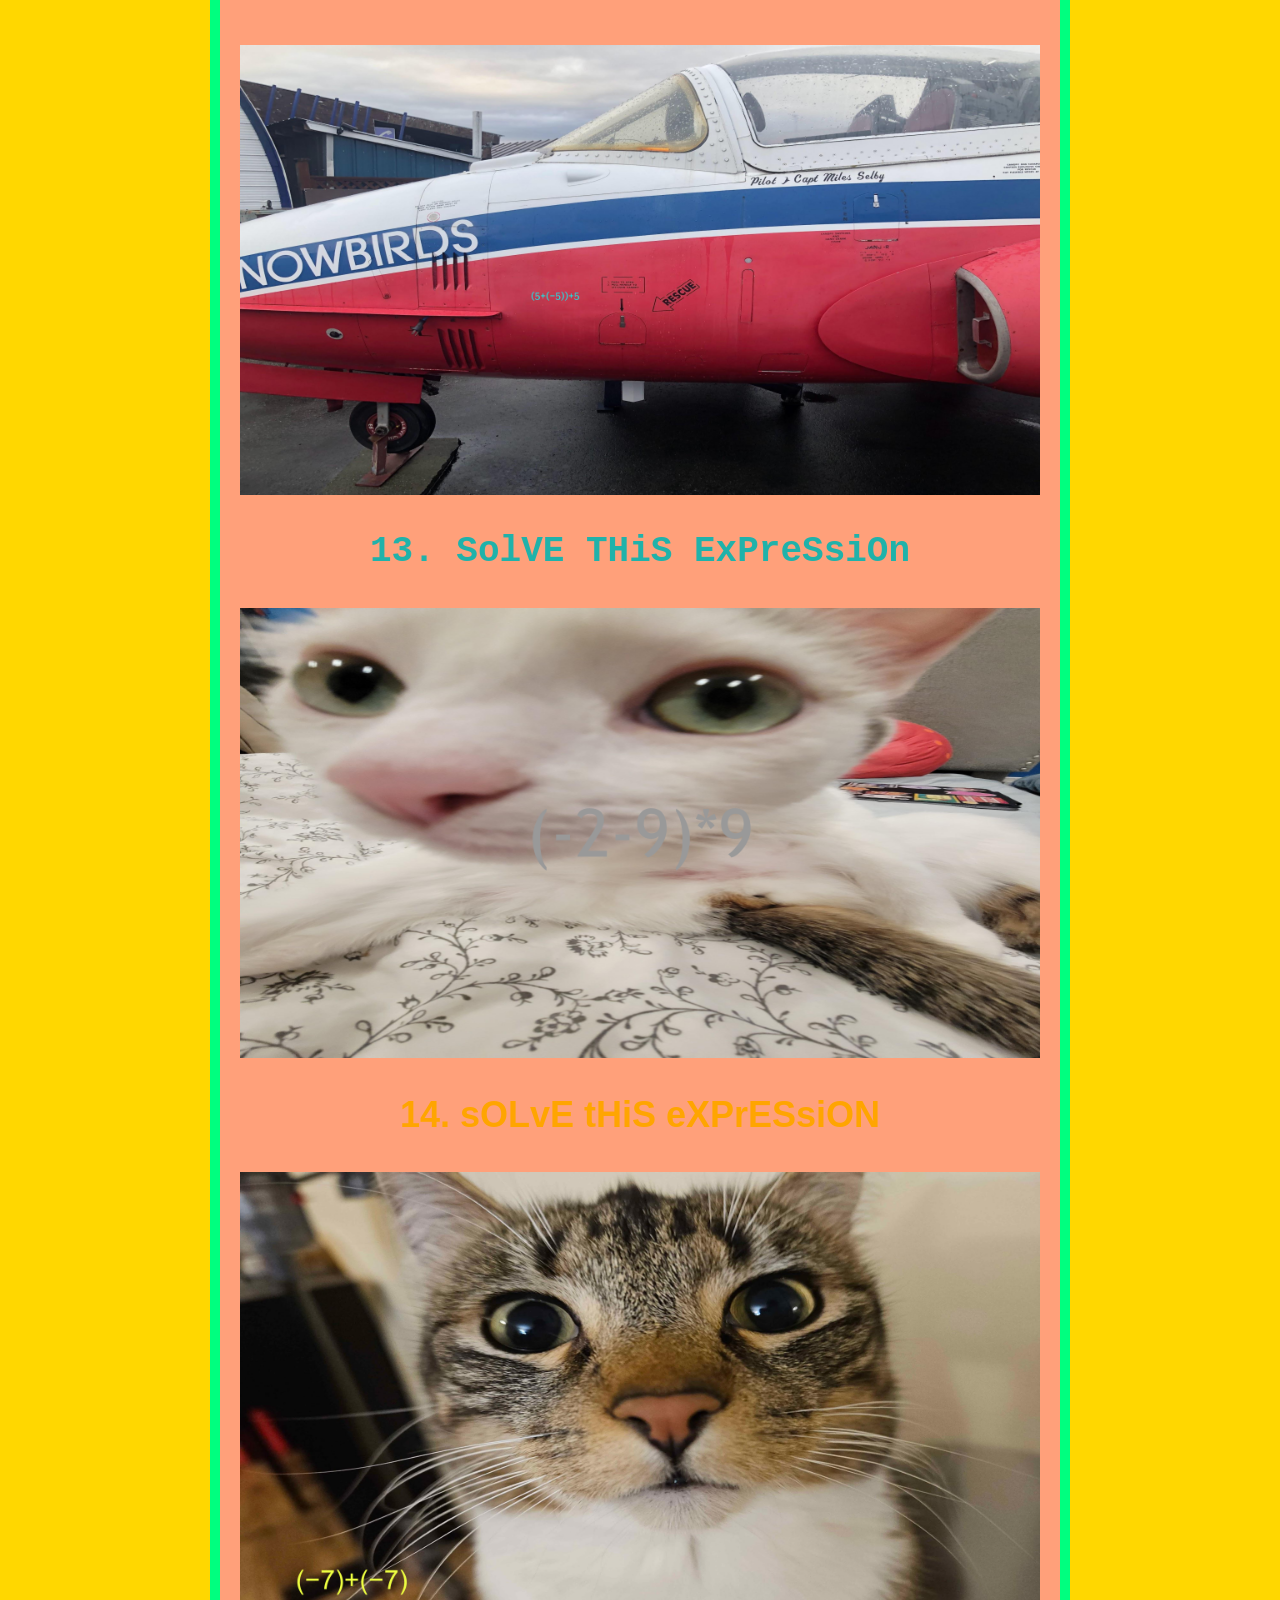
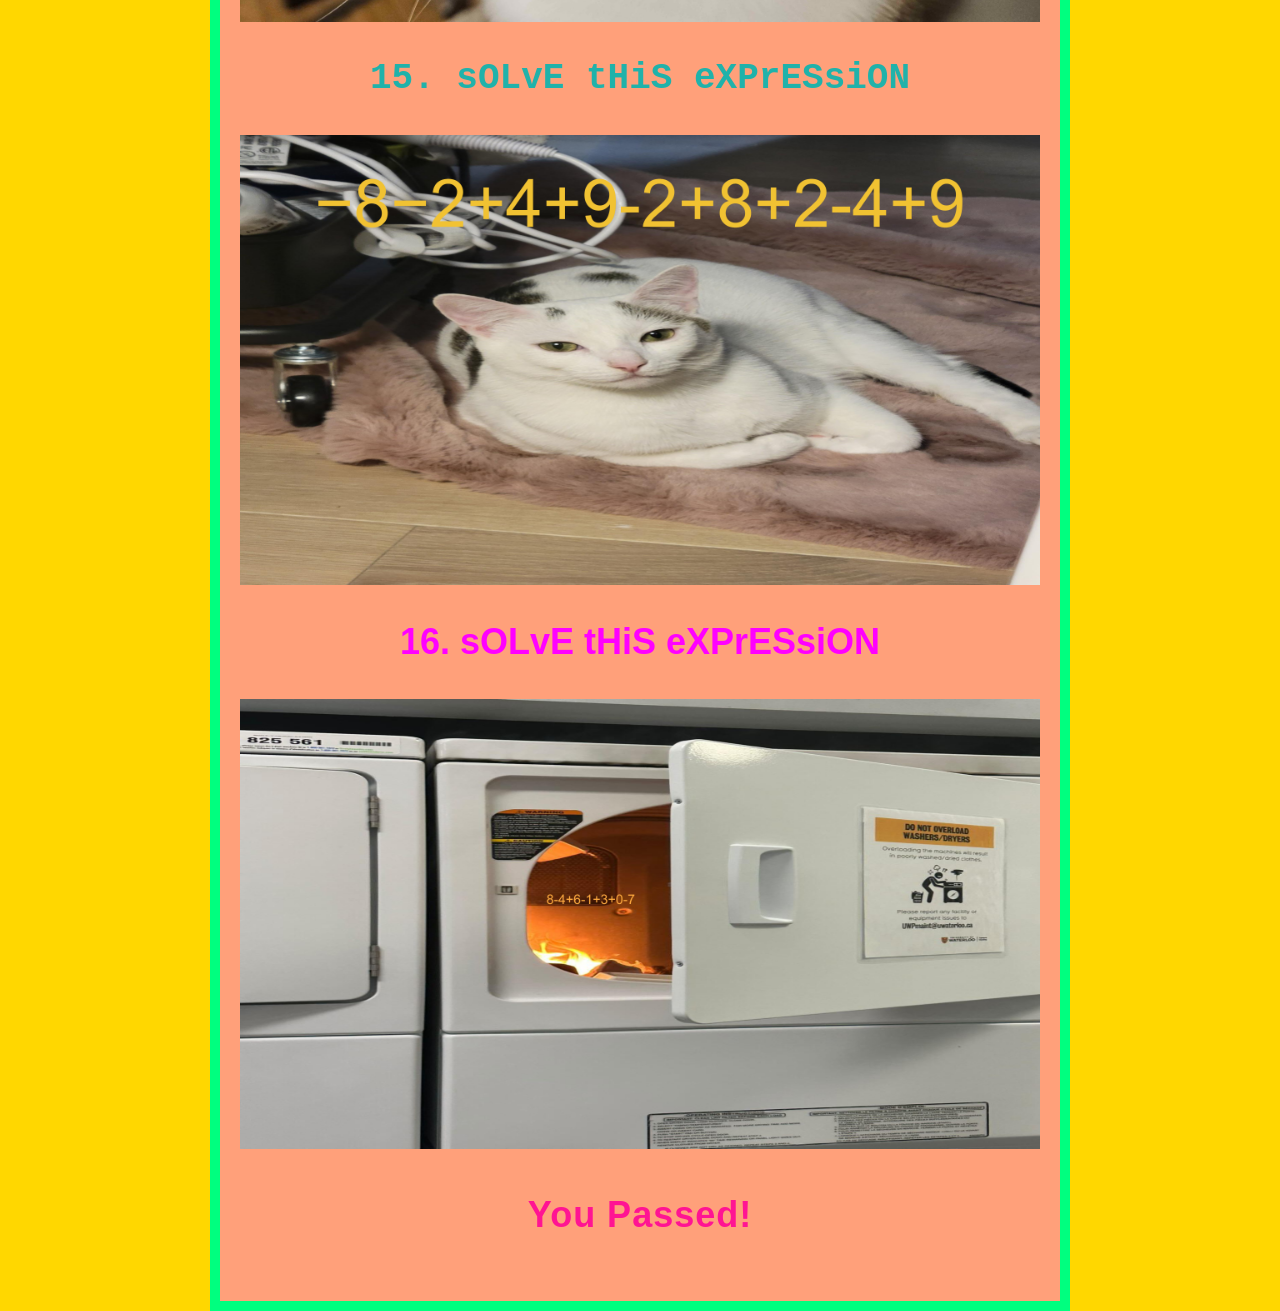
==== commit f30f8a45: "Added video files" ====
--- a/index.html
+++ b/index.html
@@ -17,9 +17,10 @@
     <p>
         Use this site in conjunction with the MCImulator Chrome Extension. Try to answer as quickly as possible! Easy-peasy... right?
     </p>
+
     <div id="vid">
     <h3 class="arial">1. wHo iS At UofTHacks12?</h3> 
-    <iframe width="560" height="315" src="https://www.youtube.com/embed/pfW7YsbpO_c?si=8hhkk6MsykZkpwjB" title="YouTube video player" frameborder="0" allow="accelerometer; autoplay; clipboard-write; encrypted-media; gyroscope; picture-in-picture; web-share" referrerpolicy="strict-origin-when-cross-origin" allowfullscreen></iframe>
+    <video controls><source src="media/Hacks.mp4" type="video/mp4"></video>
     <!--george--> 
     </div>
 
@@ -28,8 +29,8 @@
     
 
     <div id="vid">
-        <h3 class="courier">3. WHaT iNTeRsECtiOn DiD hE GeT KiDNApPeD At?</h3> 4
-        <iframe width="560" height="315" src="https://www.youtube.com/embed/x5O-ogZG8YE?si=rs9aTroU1ZlmFCUt" title="YouTube video player" frameborder="0" allow="accelerometer; autoplay; clipboard-write; encrypted-media; gyroscope; picture-in-picture; web-share" referrerpolicy="strict-origin-when-cross-origin" allowfullscreen></iframe>
+        <h3 class="courier">3. WHaT iNTeRsECtiOn DiD hE GeT KiDNApPeD At?</h3>
+        <video controls><source src="media/Kidnapping.mp4" type="video/mp4"></video>
         <!--spadina and yonge-->
     </div> 
 
@@ -38,7 +39,7 @@
 
     <div id="vid">
     <h3 class="courier">5. wHAt DId He EaT lAsT NiGHt?</h3> 2
-    <iframe width="560" height="315" src="https://www.youtube.com/embed/h5Y9ZPLL_ys?si=SD8R52aSWU7B4dAI" title="YouTube video player" frameborder="0" allow="accelerometer; autoplay; clipboard-write; encrypted-media; gyroscope; picture-in-picture; web-share" referrerpolicy="strict-origin-when-cross-origin" allowfullscreen></iframe>
+    <video controls><source src="media/Eating.mp4" type="video/mp4"></video>
     <!--pizza-->
     </div>
 
@@ -47,7 +48,7 @@
 
     <div id="vid">
         <h3 class="courier">7. wHAt cHEeSe Is SoFt?</h3> 
-        <iframe width="560" height="315" src="https://www.youtube.com/embed/X0xkzBjS4HY?si=NI1M-CxV5UbT_n-z" title="YouTube video player" frameborder="0" allow="accelerometer; autoplay; clipboard-write; encrypted-media; gyroscope; picture-in-picture; web-share" referrerpolicy="strict-origin-when-cross-origin" allowfullscreen></iframe>
+        <video controls><source src="media/Cheese.mp4" type="video/mp4"></video>
         <!--mozzarella-->
     </div>
 
